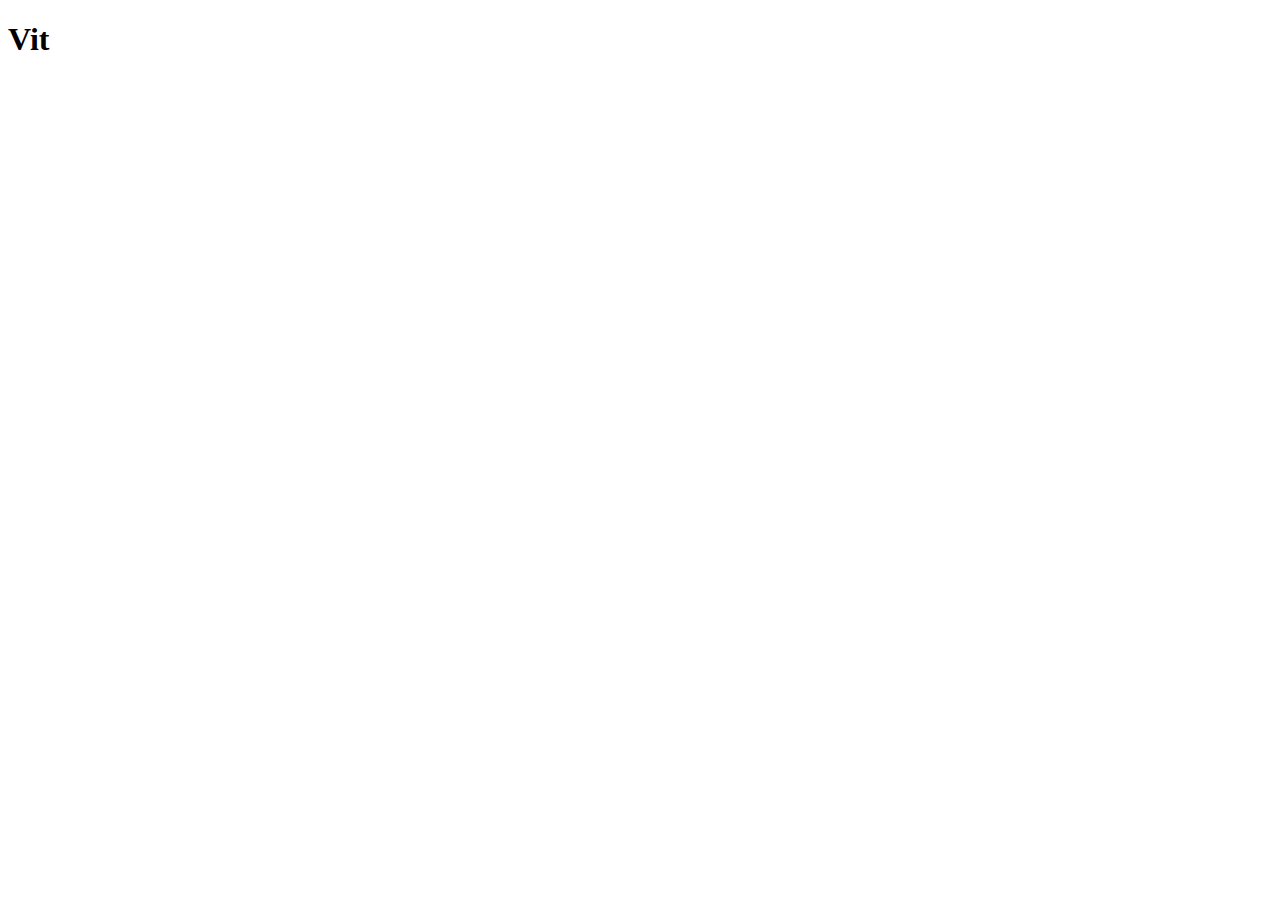
==== index.html @ 134bd0ec "200625" ====
<!DOCTYPE html>
<html lang="en">
  <head>
    <meta charset="UTF-8" />
    <meta name="viewport" content="width=device-width, initial-scale=1.0" />
    <title>index</title>
  </head>
  <body>
    <h1>Vit</h1>
  </body>
</html>
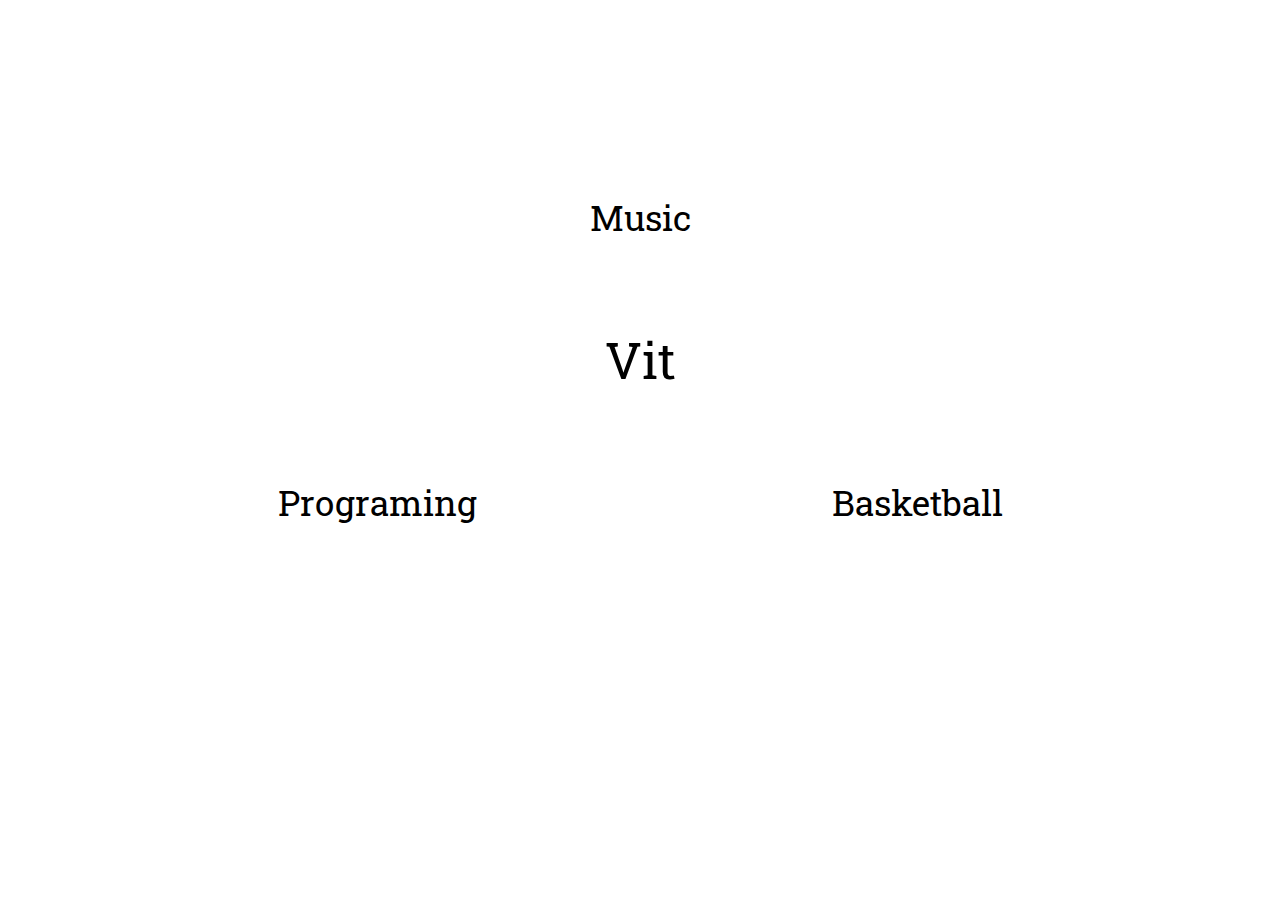
==== commit 42e08f64: "intro__fix__200625" ====
--- a/index.html
+++ b/index.html
@@ -1,11 +1,35 @@
 <!DOCTYPE html>
-<html lang="en">
+<html lang="ko">
   <head>
     <meta charset="UTF-8" />
     <meta name="viewport" content="width=device-width, initial-scale=1.0" />
     <title>index</title>
+    <link rel="stylesheet" href="css/style.css" />
+    <link
+      href="https://fonts.googleapis.com/css2?family=Roboto+Slab:wght@400;500&display=swap"
+      rel="stylesheet"
+    />
+    <script defer src="js/index.js"></script>
   </head>
-  <body>
-    <h1>Vit</h1>
+  <body class="index__body">
+    <h2 class="index__myFavorite">Music</h2>
+
+    <h1 id="index__me" onclick="doDisplay()">Vit</h1>
+
+    <div class="index__myFavorite" id="index__myFavorite__bottom">
+      <span class="myFavorite__bottom">Programing</span>
+      <span class="myFavorite__bottom">Basketball</span>
+    </div>
+    <script>
+      var indexMyFavorite = document.getElementsByClassName("myFavorite");
+      var Onclick = document.getElementsByClassName("myFavorite").onclick;
+      function doDisplay() {
+        if (indexMyFavorite.style.display === "block") {
+          indexMyFavorite.style.display = "none";
+        } else {
+          indexMyFavorite.style.display = "block";
+        }
+      }
+    </script>
   </body>
 </html>
--- a/css/style.css
+++ b/css/style.css
@@ -0,0 +1,3 @@
+@import "reset.css";
+@import "intro.css";
+@import "index.css";
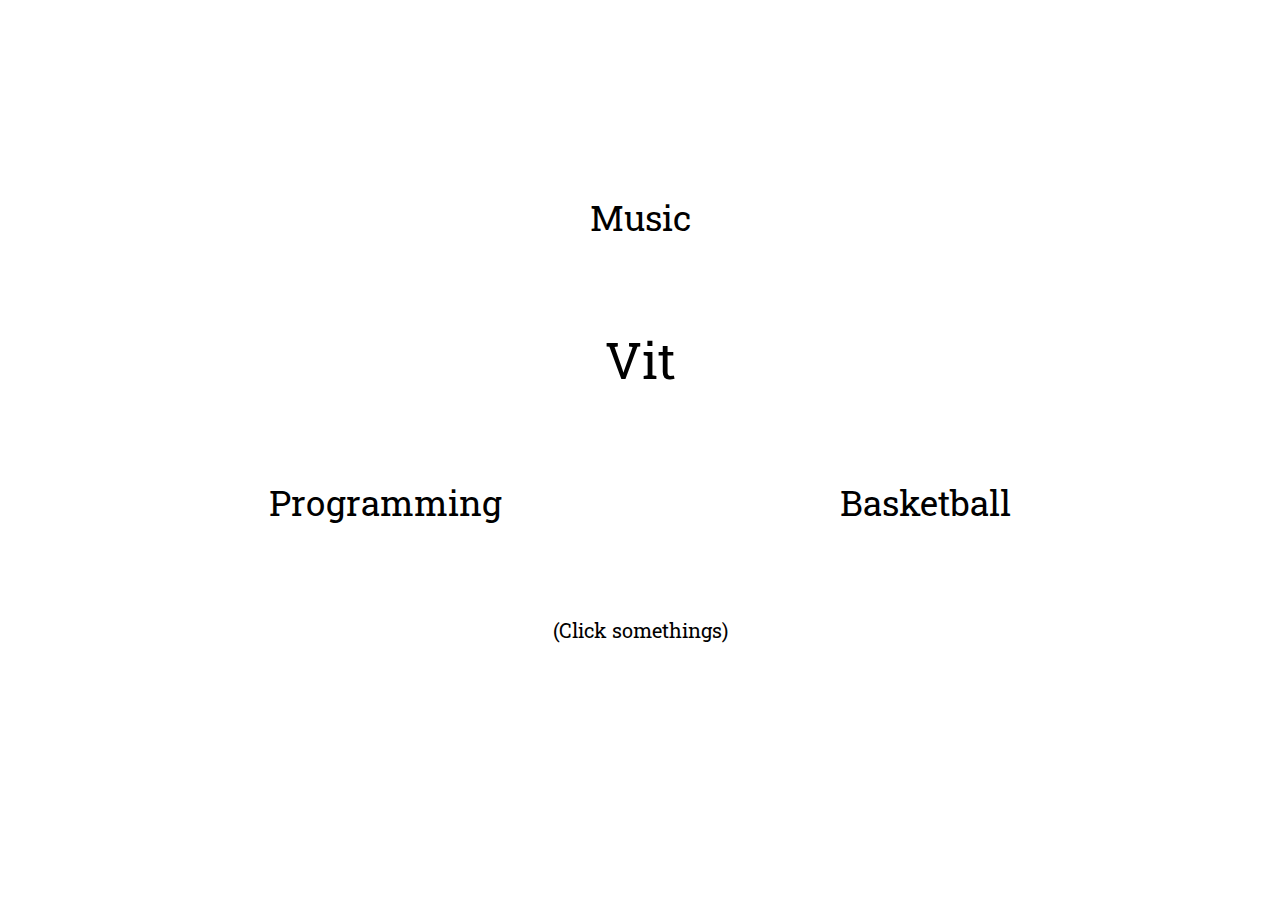
==== commit e34cfcbf: "0625" ====
--- a/index.html
+++ b/index.html
@@ -11,25 +11,21 @@
     />
     <script defer src="js/index.js"></script>
   </head>
-  <body class="index__body">
-    <h2 class="index__myFavorite">Music</h2>
+  <body class>
+    <main class="index__body">
+      <a href="music.html"> <h2 class="index__myFavorite">Music</h2></a>
 
-    <h1 id="index__me" onclick="doDisplay()">Vit</h1>
+      <h1 id="index__me">Vit</h1>
 
-    <div class="index__myFavorite" id="index__myFavorite__bottom">
-      <span class="myFavorite__bottom">Programing</span>
-      <span class="myFavorite__bottom">Basketball</span>
-    </div>
-    <script>
-      var indexMyFavorite = document.getElementsByClassName("myFavorite");
-      var Onclick = document.getElementsByClassName("myFavorite").onclick;
-      function doDisplay() {
-        if (indexMyFavorite.style.display === "block") {
-          indexMyFavorite.style.display = "none";
-        } else {
-          indexMyFavorite.style.display = "block";
-        }
-      }
-    </script>
+      <div class="index__myFavorite" id="index__myFavorite__bottom">
+        <a href="programming.html"
+          ><span class="myFavorite__bottom">Programming</span></a
+        >
+        <a href="basketball.html"
+          ><span class="myFavorite__bottom">Basketball</span></a
+        >
+      </div>
+    </main>
+    <div class="index__Description">(Click somethings)</div>
   </body>
 </html>
--- a/css/style.css
+++ b/css/style.css
@@ -1,3 +1,8 @@
 @import "reset.css";
 @import "intro.css";
 @import "index.css";
+@import "music.css";
+
+a:link {
+  text-decoration: none;
+}
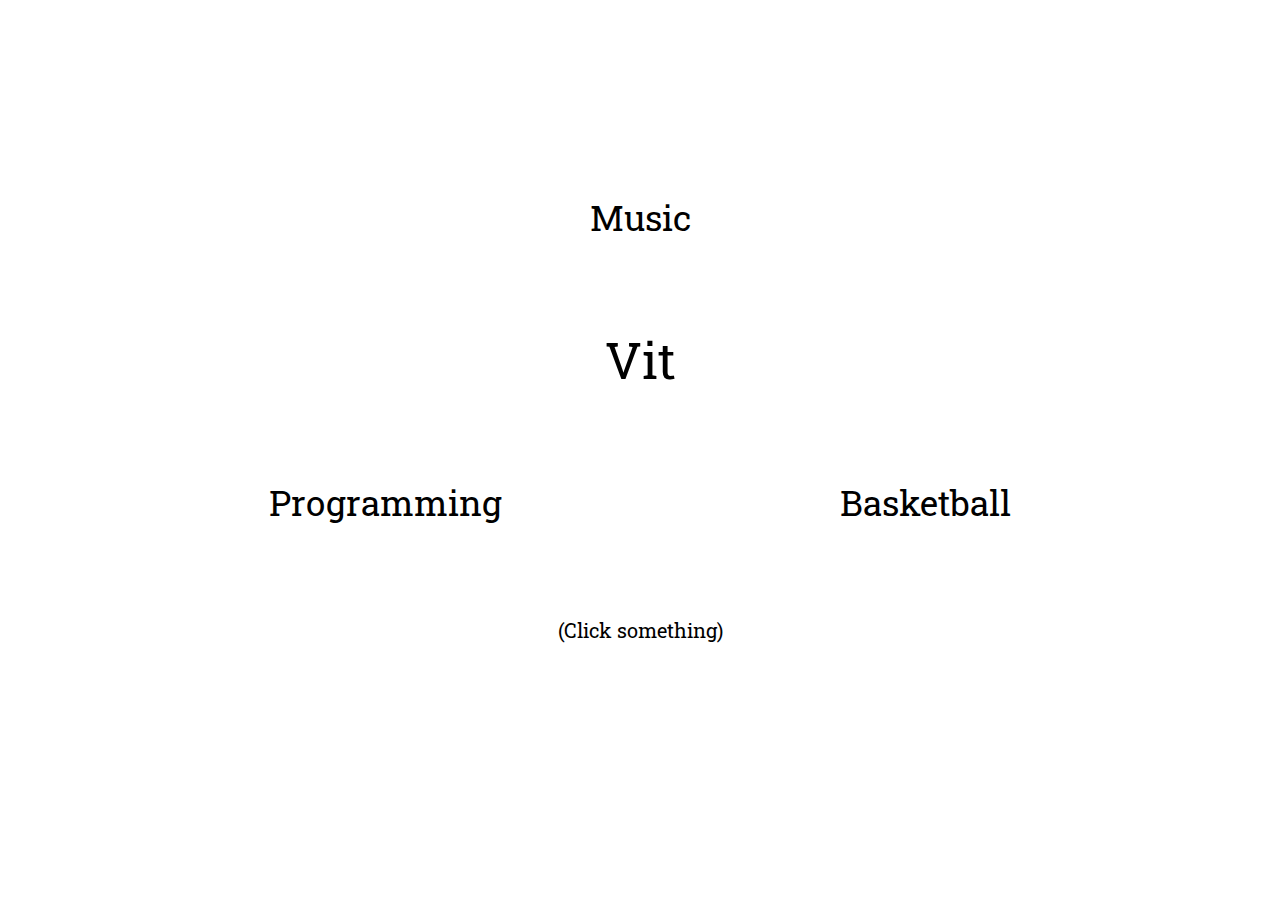
==== commit ffafe724: "upload__img__and__itsme" ====
--- a/index.html
+++ b/index.html
@@ -15,7 +15,7 @@
     <main class="index__body">
       <a href="music.html"> <h2 class="index__myFavorite">Music</h2></a>
 
-      <h1 id="index__me">Vit</h1>
+      <a href="vit.html"><h1 id="index__me">Vit</h1></a>
 
       <div class="index__myFavorite" id="index__myFavorite__bottom">
         <a href="programming.html"
@@ -26,6 +26,6 @@
         >
       </div>
     </main>
-    <div class="index__Description">(Click somethings)</div>
+    <div class="index__Description">(Click something)</div>
   </body>
 </html>
--- a/css/style.css
+++ b/css/style.css
@@ -1,7 +1,11 @@
 @import "reset.css";
 @import "intro.css";
 @import "index.css";
+@import "header.css";
 @import "music.css";
+@import "programming.css";
+@import "basketball.css";
+@import "itsme.css";
 
 a:link {
   text-decoration: none;
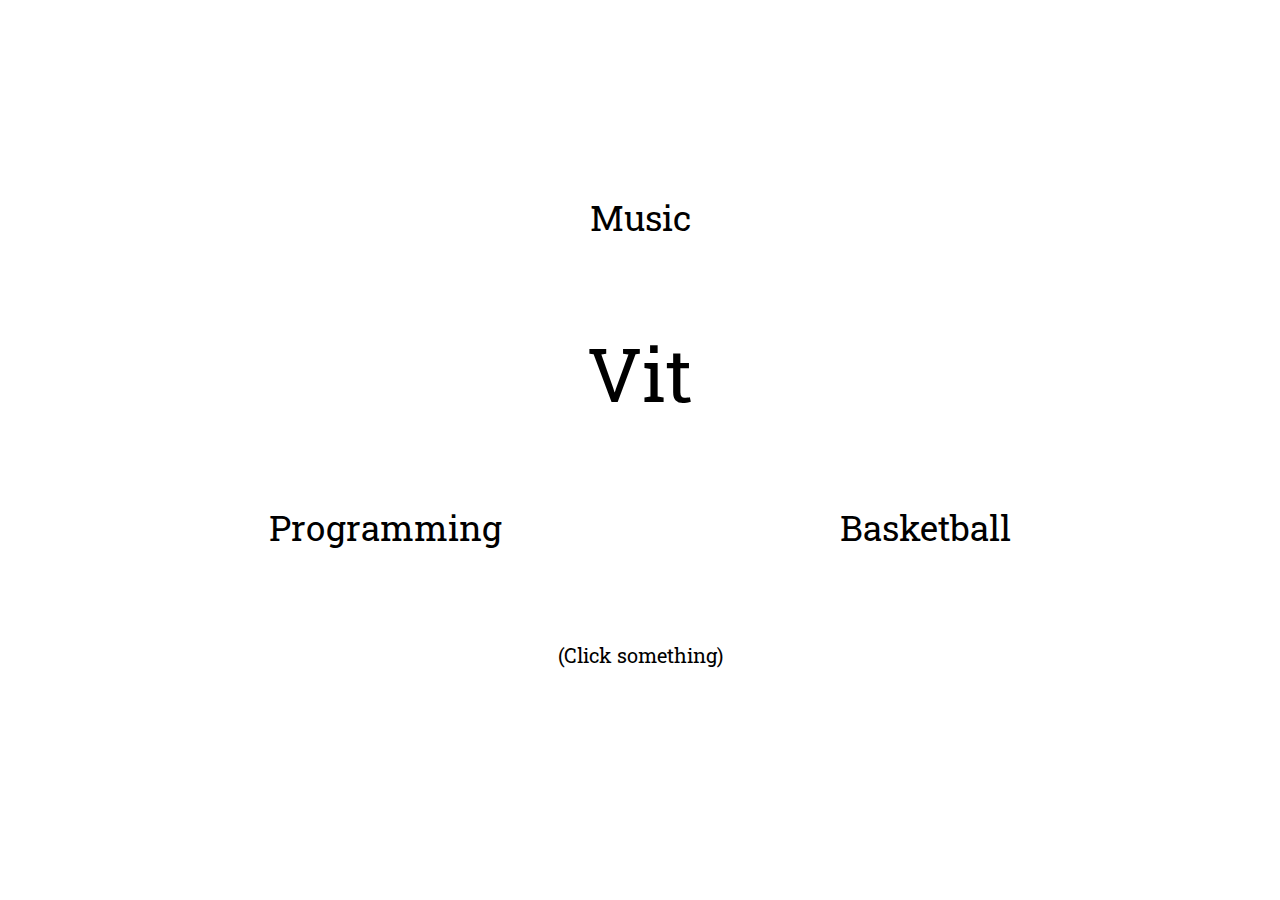
==== commit f3770b93: "add_vit_slide" ====
--- a/index.html
+++ b/index.html
@@ -9,13 +9,14 @@
       href="https://fonts.googleapis.com/css2?family=Roboto+Slab:wght@400;500&display=swap"
       rel="stylesheet"
     />
-    <script defer src="js/index.js"></script>
   </head>
   <body class>
     <main class="index__body">
       <a href="music.html"> <h2 class="index__myFavorite">Music</h2></a>
 
-      <a href="vit.html"><h1 id="index__me">Vit</h1></a>
+      <h1 class="index__me">
+        <a href="vit.html"><span class="index__me">Vit</span></a>
+      </h1>
 
       <div class="index__myFavorite" id="index__myFavorite__bottom">
         <a href="programming.html"
